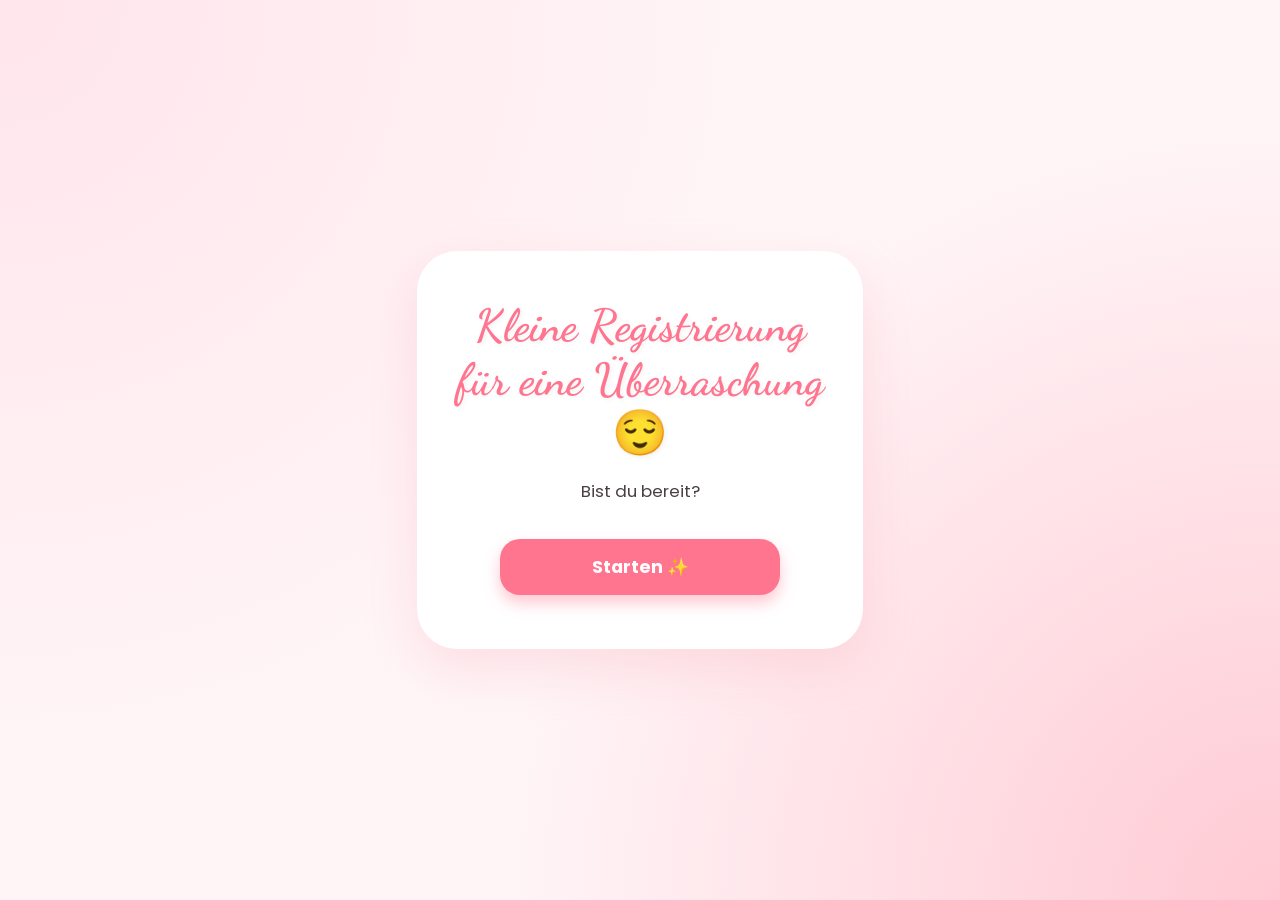
==== index.html @ 92064bf9 "Add files via upload" ====
<!DOCTYPE html>
<html lang="de">
<head>
    <meta charset="UTF-8">
    <meta name="viewport" content="width=device-width, initial-scale=1.0">
    <title>Überraschung 😌</title>
    <link rel="stylesheet" href="style.css">
</head>
<body class="center-content">
    <div class="card">
        <h1>Kleine Registrierung für eine Überraschung 😌</h1>
        <p>Bist du bereit?</p>
        <button onclick="location.href='welcome.html'" class="btn-primary">Starten ✨</button>
    </div>
</body>
</html>
---- style.css ----
@import url('https://fonts.googleapis.com/css2?family=Dancing+Script:wght@700&family=Poppins:wght@400;600;700&display=swap');

:root {
    /* Neue harmonische & romantische Farbpalette */
    --bg-warm: #fff5f7;           /* Ganz zartes Pastell-Rosa/Weiß */
    --card-bg: #ffffff;
    --text-main: #4a3f44;         /* Weiches Anthrazit-Braun statt hartem Schwarz */
    --accent-peach: #ffcad4;      /* Sanfter Pfirsich-Ton */
    --accent-rose: #f4acb7;       /* Romantisches Altrosa */
    --btn-primary: #ff758f;       /* Fröhliches Erdbeer-Pink */
    --btn-primary-hover: #ff4d6d;  /* Kräftigeres Pink beim Hover */
    --btn-secondary: #9d8189;     /* Edles, mattes Rosen-Grau/Braun */
    --error-red: #ff85a1;         /* Sanfteres Rot für Fehler */
}

body {
    font-family: 'Poppins', sans-serif;
    background-color: var(--bg-warm);
    /* Weichere Verläufe für einen "Träumerei"-Look */
    background-image: radial-gradient(circle at top left, #ffe5ec 0%, transparent 50%),
                      radial-gradient(circle at bottom right, #ffcad4 0%, transparent 50%);
    color: var(--text-main);
    margin: 0;
    display: flex;
    justify-content: center;
    align-items: center;
    min-height: 100vh;
    padding: 20px;
    box-sizing: border-box;
    text-align: center;
    overflow-x: hidden;
}

body.overflow-hidden {
    overflow: hidden !important;
}

.card {
    background: var(--card-bg);
    padding: 3rem 2rem;
    border-radius: 40px;
    /* Schatten in Akzentfarbe für Tiefe */
    box-shadow: 0 20px 50px rgba(244, 172, 183, 0.3);
    max-width: 100%;
    width: 380px;
    animation: floatCard 4s ease-in-out infinite;
    position: relative;
    z-index: 10;
    border: 1px solid rgba(255, 255, 255, 0.6);
}

h1, h2, h3 {
    font-family: 'Dancing Script', cursive;
    font-size: 2.8rem;
    color: var(--btn-primary);
    margin-top: 0;
    margin-bottom: 1rem;
    line-height: 1.2;
    text-shadow: 2px 2px 4px rgba(0,0,0,0.05);
}

p {
    font-size: 1.05rem;
    font-weight: 400;
    line-height: 1.6;
    margin-bottom: 1.8rem;
    color: var(--text-main);
}

.button-group {
    display: flex;
    flex-direction: column;
    gap: 15px;
    align-items: center;
    width: 100%;
}

button {
    border: none;
    padding: 15px 30px;
    border-radius: 20px; 
    font-size: 1.1rem;
    font-family: 'Poppins', sans-serif;
    font-weight: 700;
    cursor: pointer;
    transition: all 0.4s cubic-bezier(0.175, 0.885, 0.32, 1.275);
    margin: 5px 0;
    width: 100%;
    max-width: 280px;
}

.btn-primary { 
    background-color: var(--btn-primary); 
    color: white; 
    box-shadow: 0 8px 15px rgba(255, 117, 143, 0.4);
}

.btn-primary:hover { 
    background-color: var(--btn-primary-hover);
    transform: translateY(-5px) rotate(-1deg); 
    box-shadow: 0 12px 20px rgba(255, 77, 109, 0.5); 
}

.btn-secondary { 
    background-color: var(--btn-secondary); 
    color: white; 
    box-shadow: 0 8px 15px rgba(157, 129, 137, 0.3);
}

.btn-secondary:hover { 
    transform: translateY(-5px) rotate(1deg); 
    box-shadow: 0 12px 20px rgba(157, 129, 137, 0.4);
}

.btn-no { 
    background-color: transparent; 
    color: rgb(61, 59, 59); 
    border: 2px dashed var(--accent-rose);
    position: relative; 
    width: auto;
    min-width: 120px;
    transition: all 0.2s ease;
}

.btn-no:hover {
    background-color: #fff0f3;
    color: var(--btn-primary-hover);
}

.btn-whatsapp { 
    background-color: #25D366; 
    color: white; 
    text-decoration: none; 
    display: flex;
    justify-content: center;
    align-items: center;
    border-radius: 20px; 
    padding: 15px 25px; 
    margin-top: 20px;
    font-weight: 700;
    box-shadow: 0 8px 15px rgba(37, 211, 102, 0.2);
    transition: all 0.4s cubic-bezier(0.175, 0.885, 0.32, 1.275);
    width: 85%;
    margin-left: auto;
    margin-right: auto;
    line-height: 1.4;
}

.btn-whatsapp:hover {
    transform: translateY(-5px) scale(1.03);
    box-shadow: 0 12px 20px rgba(37, 211, 101, 0.4);
}

.status-box {
    margin-top: 20px;
    background: #fffafa;
    padding: 20px;
    border-radius: 25px;
    border: 2px solid var(--accent-peach);
}

.progress-bar {
    width: 100%; 
    height: 14px; 
    background: #fdf0f0; 
    border-radius: 10px; 
    overflow: hidden; 
    margin: 15px 0;
}

#progress-fill {
    width: 0%; 
    height: 100%; 
    background: var(--btn-primary); 
    border-radius: 10px;
    transition: width 0.1s linear;
}

#percent {
    font-size: 1.2rem;
    color: var(--btn-primary);
    font-weight: 700;
    margin: 0;
}

.meme-img { 
    width: 100%; 
    max-width: 280px;
    border-radius: 20px; 
    margin: 15px 0; 
    border: 4px solid var(--accent-peach);
    box-shadow: 0 10px 20px rgba(0,0,0,0.05);
}

.error-text { 
    color: var(--error-red); 
    font-size: 3.5rem;
    margin-bottom: 0.5rem;
}

.hidden { display: none !important; }

/* Herz & Konfetti Animation */
.heart {
    position: fixed; 
    top: -10%; 
    font-size: 2.5rem; 
    z-index: 9999;
    animation: fall linear forwards;
    pointer-events: none;
    /* Schatten für die Herzen für mehr "Glow" */
    filter: drop-shadow(0 2px 4px rgba(255, 117, 143, 0.4));
}

@keyframes fall {
    0% { transform: translateY(-10vh) rotate(-15deg); opacity: 0; }
    10% { opacity: 1; }
    100% { transform: translateY(110vh) rotate(45deg); opacity: 0; }
}

@keyframes floatCard {
    0% { transform: translateY(0px); }
    50% { transform: translateY(-12px); }
    100% { transform: translateY(0px); }
}
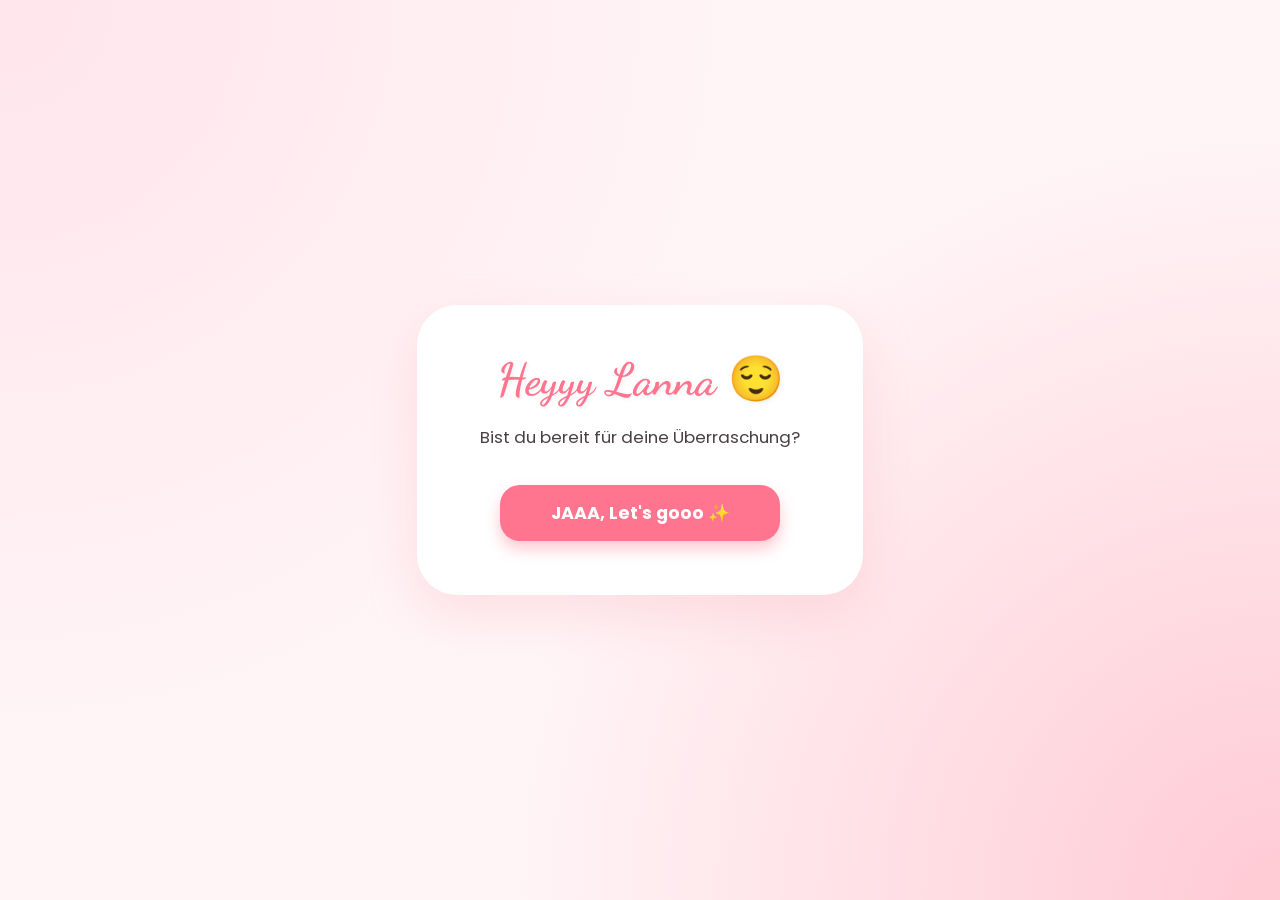
==== commit 923eeb6d: "Update greeting and button text in index.html" ====
--- a/index.html
+++ b/index.html
@@ -3,14 +3,14 @@
 <head>
     <meta charset="UTF-8">
     <meta name="viewport" content="width=device-width, initial-scale=1.0">
-    <title>Überraschung 😌</title>
+    <title>Überraschung von Wafi 😌</title>
     <link rel="stylesheet" href="style.css">
 </head>
 <body class="center-content">
     <div class="card">
-        <h1>Kleine Registrierung für eine Überraschung 😌</h1>
-        <p>Bist du bereit?</p>
-        <button onclick="location.href='welcome.html'" class="btn-primary">Starten ✨</button>
+        <h1>Heyyy Lanna 😌</h1>
+        <p>Bist du bereit für deine Überraschung?</p>
+        <button onclick="location.href='welcome.html'" class="btn-primary">JAAA, Let's gooo ✨</button>
     </div>
 </body>
-</html>+</html>
